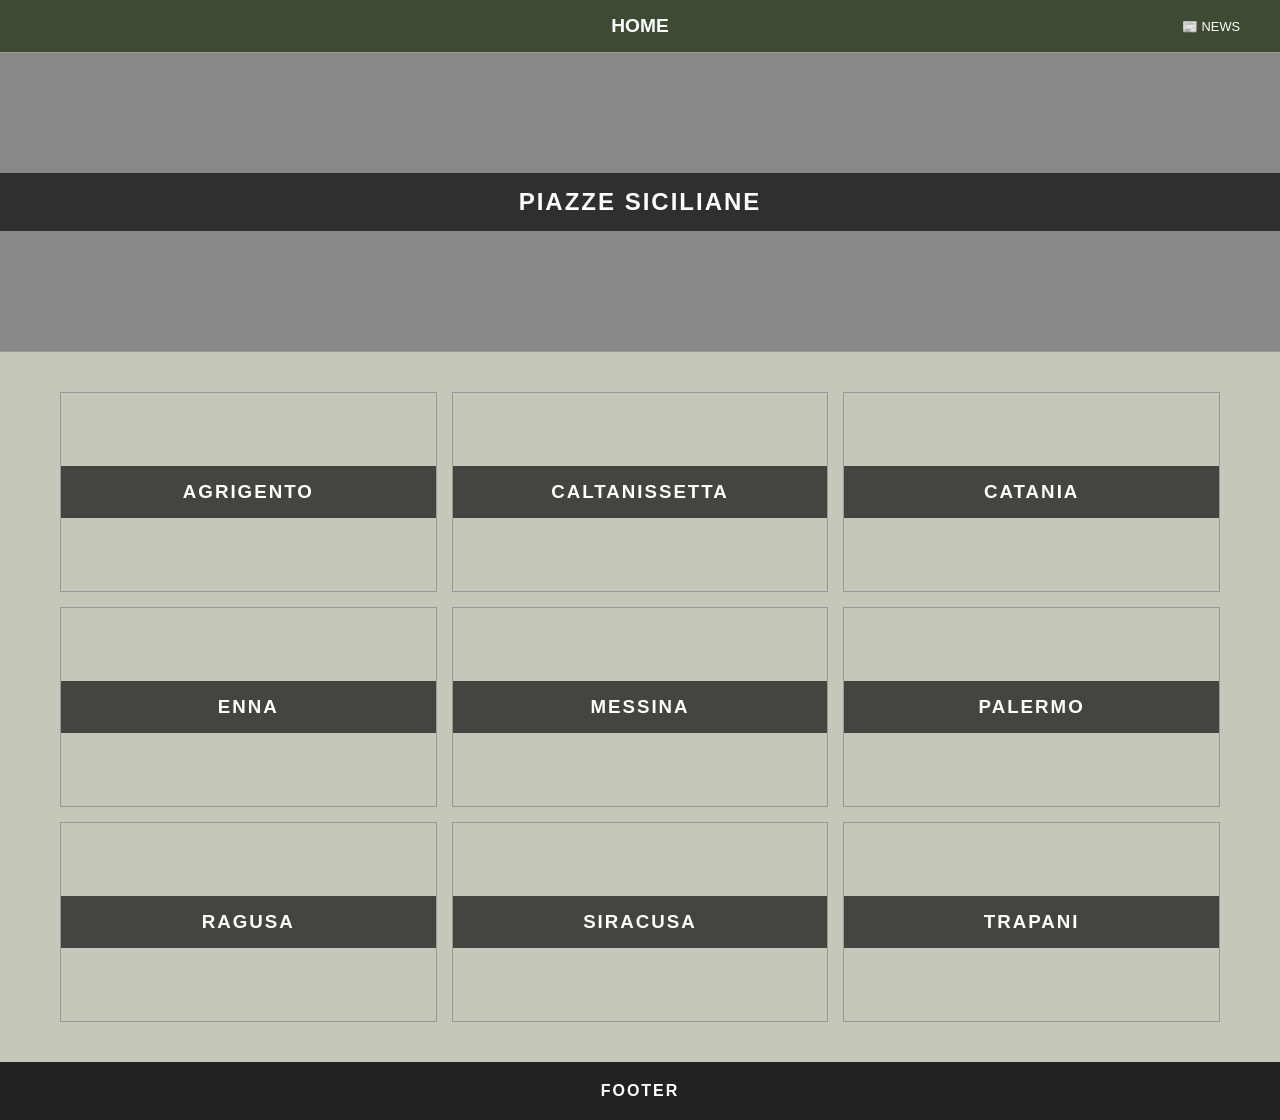
==== index.html @ f90f2b9b "Add files via upload" ====
<!DOCTYPE html>
<html lang="it">
<head>
    <meta charset="UTF-8">
    <meta name="viewport" content="width=device-width, initial-scale=1.0">
    <title>Piazze Siciliane - Home Grid</title>
    <link rel="stylesheet" href="style.css">
</head>
<body>

    <header>
        <div class="nav-container">
            <span class="nav-title">HOME</span>
            <a href="news.html" class="nav-news">📰 NEWS</a>
        </div>
    </header>

    <section class="hero card-base">
        <div class="overlay">
            <h2>PIAZZE SICILIANE</h2>
        </div>
    </section>

    <main class="container">
        <section class="city-grid">
            <a href="agrigento.html" class="card card-base agrigento">
                <div class="overlay"><h3>AGRIGENTO</h3></div>
            </a>
            
            <a href="caltanissetta.html" class="card card-base caltanissetta">
                <div class="overlay"><h3>CALTANISSETTA</h3></div>
            </a>

            <a href="catania.html" class="card card-base catania">
                <div class="overlay"><h3>CATANIA</h3></div>
            </a>

            <a href="enna.html" class="card card-base enna">
                <div class="overlay"><h3>ENNA</h3></div>
            </a>

            <a href="messina.html" class="card card-base messina">
                <div class="overlay"><h3>MESSINA</h3></div>
            </a>

            <a href="palermo.html" class="card card-base palermo">
                <div class="overlay"><h3>PALERMO</h3></div>
            </a>

            <a href="ragusa.html" class="card card-base ragusa">
                <div class="overlay"><h3>RAGUSA</h3></div>
            </a>

            <a href="siracusa.html" class="card card-base siracusa">
                <div class="overlay"><h3>SIRACUSA</h3></div>
            </a>

            <a href="trapani.html" class="card card-base trapani">
                <div class="overlay"><h3>TRAPANI</h3></div>
            </a>
        </section>
    </main>

    <footer>
        FOOTER
    </footer>

</body>
</html>
---- style.css ----
/* --- Reset e Variabili --- */
* {
    margin: 0;
    padding: 0;
    box-sizing: border-box;
    font-family: Arial, sans-serif;
}

body {
    background-color: #c5c7b8;
}

/* --- Header --- */
header {
    background-color: #3e4a32;
    color: white;
    padding: 15px 20px;
}

.nav-container {
    display: flex;
    justify-content: center;
    position: relative;
    max-width: 1200px;
    margin: 0 auto;
}

/* --- MODIFICA HOVER TESTO HEADER --- */
.nav-title, .nav-news {
    display: inline-block; /* Permette la trasformazione scale */
    transition: transform 0.3s ease, color 0.3s ease;
    cursor: pointer;
}

.nav-title {
    font-weight: bold;
    font-size: 1.2rem;
}

.nav-news {
    position: absolute;
    right: 0;
    font-size: 0.8rem;
    top: 50%;
    transform: translateY(-50%); /* Mantiene il centramento verticale */
}

/* Effetto Hover */
.nav-title:hover {
    transform: scale(1.1);
    color: #e0e0e0;
}

.nav-news:hover {
    /* Mantiene il translateY(-50%) originale e aggiunge lo scale */
    transform: translateY(-50%) scale(1.1);
    color: #e0e0e0;
}

a {
    text-decoration: none;
    color: inherit;
}

/* --- Contenitore Principale --- */
.container {
    padding: 20px;
    max-width: 1200px;
    margin: 0 auto;
}

/* --- Stili Base delle Card --- */
.card-base {
    background-size: cover;
    background-position: center;
    display: flex;
    align-items: center;
    justify-content: center;
    position: relative;
    border: 1px solid #999;
    overflow: hidden;
}

.overlay {
    background-color: rgba(0, 0, 0, 0.65);
    width: 100%;
    padding: 15px 0;
    text-align: center;
    color: white;
}

.overlay h2, .overlay h3 {
    letter-spacing: 2px;
    font-weight: bold;
}

/* --- Banner Principale (Hero) --- */
.hero {
    height: 300px;
    width: 100%;
    border-left: none;
    border-right: none;
    margin-bottom: 20px;
    background-image: url('img/home.png');
    background-color: #888;
}

/* --- Griglia delle Città --- */
.city-grid {
    display: grid;
    grid-template-columns: 1fr; 
    gap: 15px;
}

.city-grid .card {
    height: 200px;
    transition: transform 0.3s ease;
}

.city-grid .card:hover {
    transform: scale(1.02);
}

/* --- Responsive Design Griglia --- */
@media (min-width: 600px) {
    .city-grid {
        grid-template-columns: repeat(2, 1fr);
    }
}

@media (min-width: 992px) {
    .city-grid {
        grid-template-columns: repeat(3, 1fr);
    }
}

/* Immagini Province */
.agrigento { background-image: url('img/agrigento.jpg'); }
.caltanissetta { background-image: url('img/caltanissetta.png'); }
.catania { background-image: url('img/catania.jpg'); }
.enna { background-image: url('img/enna.png'); }
.messina { background-image: url('img/messina.png'); }
.palermo { background-image: url('img/palermo.jpg'); }
.ragusa { background-image: url('img/ragusa.jpg'); }
.siracusa { background-image: url('img/siracusa.jpg'); }
.trapani { background-image: url('img/trapani.png'); }

/* --- Footer --- */
footer {
    background-color: #222;
    color: white;
    text-align: center;
    padding: 20px;
    margin-top: 20px;
    font-weight: bold;
    letter-spacing: 2px;
}

/* --- STILI PAGINA DETTAGLIO --- */
.container-detail {
    max-width: 500px;
    margin: 0 auto;
    padding: 30px 15px;
    text-align: center;
}

.province-label {
    font-size: 1.1rem;
    margin-bottom: 5px;
}

.piazza-title {
    font-size: 1.5rem;
    font-weight: bold;
    margin-bottom: 25px;
}

.main-image-box {
    background-color: #bcbcbc;
    width: 100%;
    aspect-ratio: 4 / 3;
    border: 1px solid #333;
    margin-bottom: 30px;
    display: flex;
    justify-content: center;
    align-items: center;
    overflow: hidden;
}

.main-image-box img {
    width: 100%;
    height: 100%;
    object-fit: cover;
}

.info-block {
    margin-bottom: 35px;
}

.info-block h3 {
    font-size: 1.2rem;
    margin-bottom: 10px;
    letter-spacing: 1px;
}

.lines hr {
    border: none;
    border-top: 1.5px solid #888;
    margin: 12px 0;
}

/* Griglia Servizi Centrata */
.services-grid {
    display: grid;
    grid-template-columns: 1fr 1fr;
    gap: 15px 60px;
    text-align: left;
    margin-top: 20px;
    font-weight: bold;
    width: max-content;
    margin-left: auto;
    margin-right: auto;
}

.services-grid .item {
    display: flex;
    align-items: center;
    justify-content: flex-start;
    margin-bottom: 5px;
}

.services-grid .item span:first-child {
    display: inline-block;
    width: 130px;
    text-align: left;
}

.icon {
    font-size: 0.9rem;
    margin-left: 5px;
}

.text-content p {
    font-size: 0.95rem;
    line-height: 1.6;
    color: #333;
    text-align: justify;
    margin-bottom: 10px;
}

/* --- Allargamento Testo Desktop --- */
@media (min-width: 992px) {
    .container-detail {
        max-width: 850px;
    }
    
    .text-content p {
        font-size: 1.1rem;
        padding: 0 40px;
    }
}
.news-item {
    margin-bottom: 60px;
}

.news-title {
    font-size: 1.8rem;
    text-transform: uppercase;
    margin-top: 20px;
    font-weight: bold;
    letter-spacing: 2px;
}

.news-subtitle {
    font-size: 0.85rem;
    text-transform: uppercase;
    margin-bottom: 25px;
    color: #555;
    font-weight: bold;
}

/* Effetto Zoom Immagine (come index.html) */
.news-zoom {
    transition: transform 0.3s ease;
}

.news-zoom:hover {
    transform: scale(1.02);
}

/* Doppia linea con testo intro */
.double-separator {
    margin-top: 40px;
    text-align: center;
}

.double-separator hr {
    border: none;
    border-top: 1.5px solid #888;
    margin: 10px 0;
}

.intro-text {
    font-size: 0.9rem;
    font-style: italic;
    color: #444;
    padding: 5px 20px;
    line-height: 1.4;
}
/* --- REGOLA PER ADATTARE IL RIQUADRO ALL'IMMAGINE --- */

.main-image-box.foto-fluida {
    aspect-ratio: auto; /* Rimuove il rapporto 4/3 fisso */
    height: auto;       /* Permette al box di stringersi o allargarsi in base alla foto */
    display: block;     /* Assicura che il box si comporti come un contenitore semplice */
}

.main-image-box.foto-fluida img {
    width: 100%;
    height: auto;       /* Mantiene le proporzioni originali della foto */
    display: block;
    object-fit: contain; /* Mostra tutta l'immagine senza tagliarla */
}
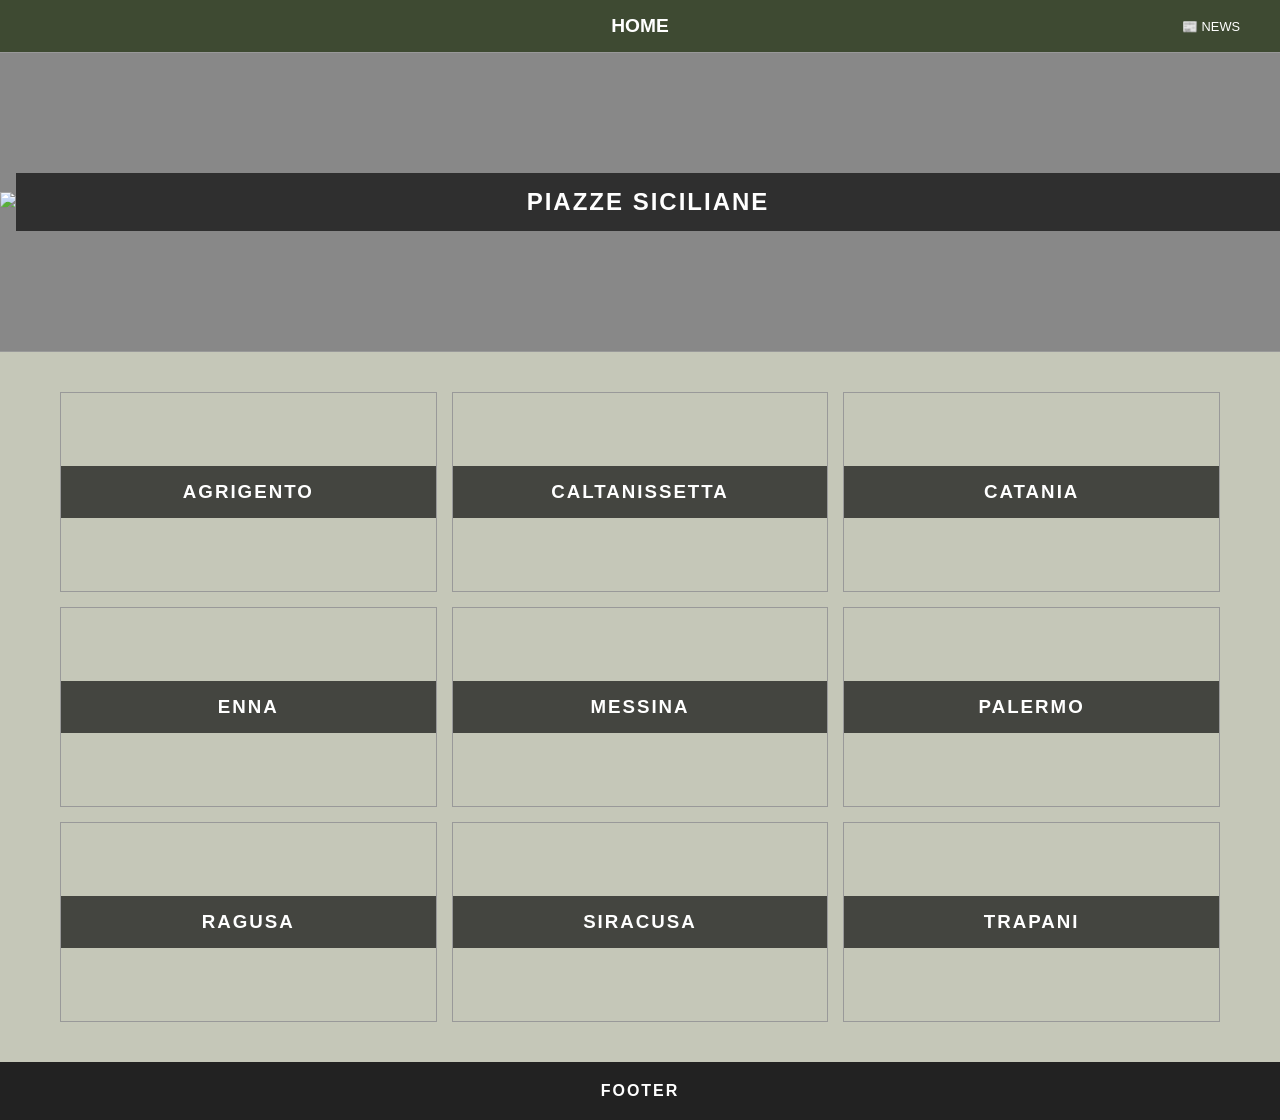
==== commit 118cb5ca: "Enhance hero section with image and layout adjustments Added an image to the hero section and improv" ====
--- a/index.html
+++ b/index.html
@@ -16,6 +16,9 @@
     </header>
 
     <section class="hero card-base">
+<div class="introduzione">
+    <img src="img/home.png">
+</div>
         <div class="overlay">
             <h2>PIAZZE SICILIANE</h2>
         </div>
@@ -66,4 +69,4 @@
     </footer>
 
 </body>
-</html>+</html>
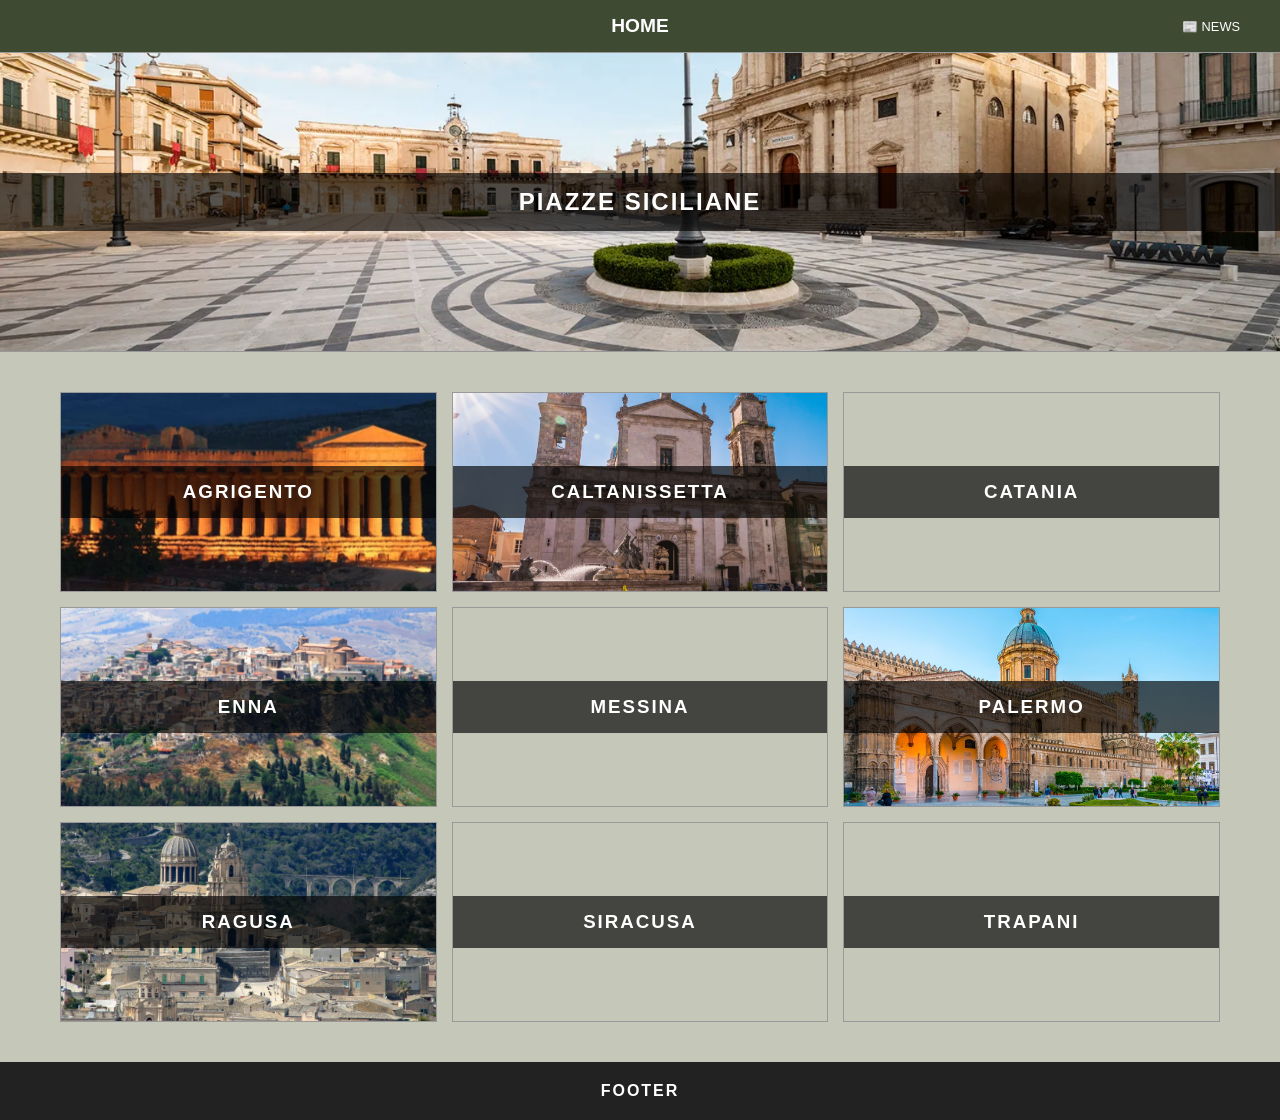
==== commit 90e2c7e2: "Refactor hero section and clean up HTML structure Removed unnecessary div and adjusted structure in " ====
--- a/index.html
+++ b/index.html
@@ -16,9 +16,6 @@
     </header>
 
     <section class="hero card-base">
-<div class="introduzione">
-    <img src="img/home.png">
-</div>
         <div class="overlay">
             <h2>PIAZZE SICILIANE</h2>
         </div>
--- a/style.css
+++ b/style.css
@@ -102,7 +102,6 @@
     border-right: none;
     margin-bottom: 20px;
     background-image: url('img/home.png');
-    background-color: #888;
 }
 
 /* --- Griglia delle Città --- */
